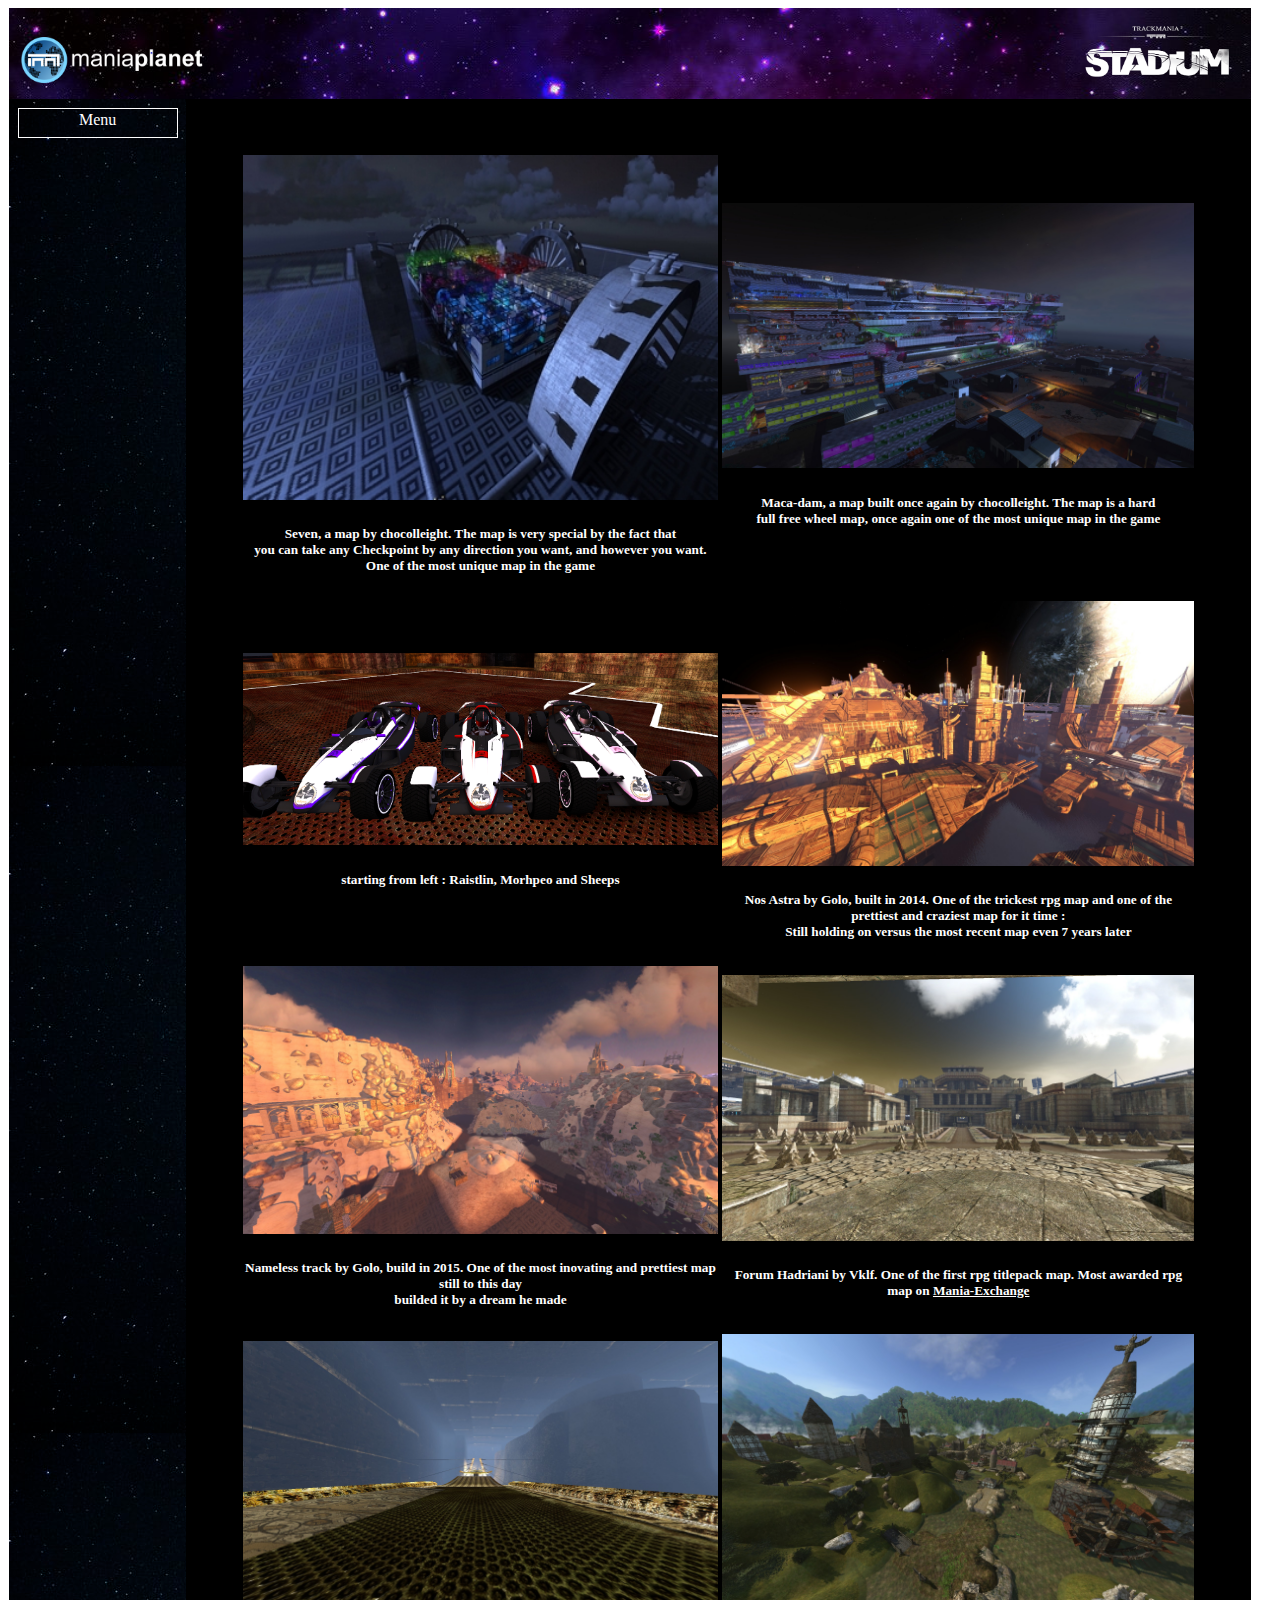
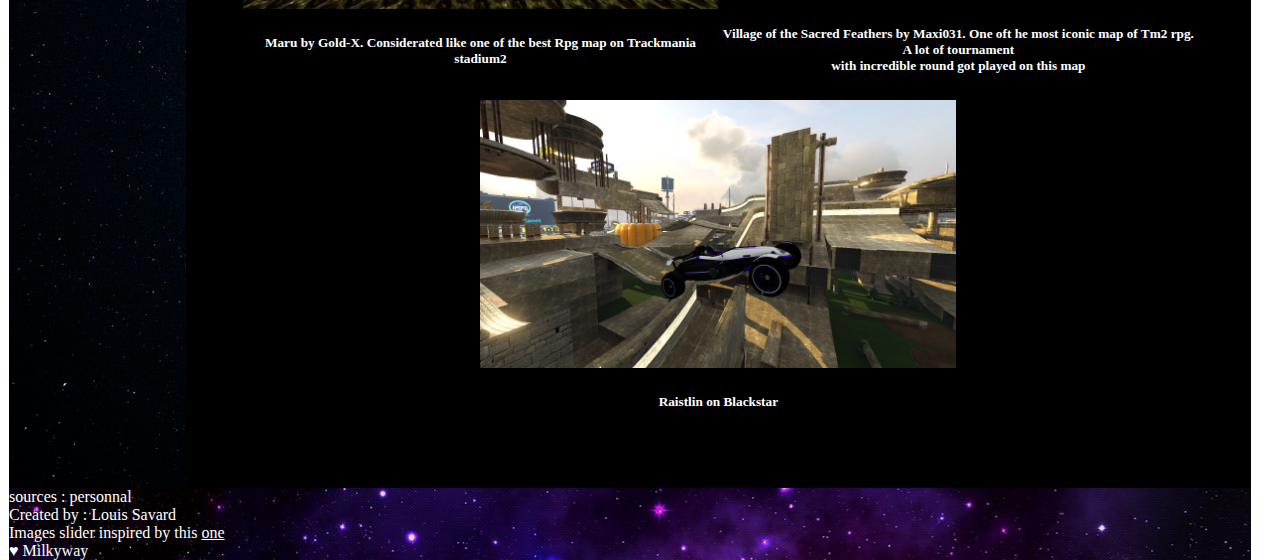
==== Galleries.html @ 608ead1a "Add files via upload" ====
<!DOCTYPE html>
 <!--PFI - Louis Savard-->
<html lang="fr">
    <head>
	    <link rel="stylesheet" href="PFI.css">
	    <title> "Milkyway" </title>
	  
	</head>
	<body> 
	  <div id="grillemenu">
	    <header id="headerStyle">
		    <div>
		         <a target="blank" href="https://www.maniaplanet.com/"><img title="logoTrackmania" alt="trackmania" Src="./image/trackmanialogo.png" style ="width:15%;height:15%;"></a>
				 <img title="logoTrackmania" alt="trackmania" Src="./image/tm2logo.png" style ="width:12%;height:12%; margin-left:72%">
		    </div>
	    </header>
		<nav id="NavStyle">
		    <div id="menuderoulant">
			  Menu
			  <div id = "divenglobant">
			  <a href="index.html">
		        <div class="navigation">
			         Accueil
			    </div>
			  </a>	
				<a href="Lesjoueurs.html">
			       <div class="navigation">
			           Les joueurs
			       </div>
				</a>
				<a href="Galleries.html">
			        <div id="GalleriesMenu">
			             Galleries
			        </div>
			    </a>
			  </div>	
			</div>
		</nav>
	    <main id="mainStyle">
			  <table id="tablegallerie">
			    <tr>
				  <td>
				    <img title="Seven" alt="Seven" Src="./image/seven.jpeg" width="100%" height="100%">
					<h5>Seven, a map by chocolleight. The map is very special by the fact that<br>
					you can take any Checkpoint by any direction you want, and however you want.<br>
					One of the most unique map in the game</h5>
				  </td>
				  <td>
				    <img title="Macadam" alt="Macadam" Src="./image/macadam.jpg" width="100%" height="100%">
					<h5>Maca-dam, a map built once again by chocolleight. The map is a hard<br>
					full free wheel map, once again one of the most unique map in the game</h5>
				  </td>
				</tr>
				<tr>
				  <td>
				     <img title="3 joueurs mw" alt="Raistlin, Morhpeo and Sheeps" Src="./image/lesbro.png" width="100%" height="100%">
					 <h5>starting from left : Raistlin, Morhpeo and Sheeps</h5>
				  </td>
				  <td>
				      <img title="Nos astra" alt="Nos astra" Src="./image/nosastra.jpg" width="100%" height="100%">
					  <h5>Nos Astra by Golo, built in 2014. One of the trickest rpg map and one of the prettiest and craziest map for it time :<br>
					  Still holding on versus the most recent map even 7 years later</h5>
				  </td>
				</tr>
                <tr>				
				  <td>
				       <img title="nameless" alt="Nameless track" Src="./image/nameless.jpg" width="100%" height="100%">
					   <h5>Nameless track by Golo, build in 2015. One of the most inovating and prettiest map still to this day<br>
					   builded it by a dream he made</h5>
				  </td>
				  <td>
				      <img title="Forum" alt="Forum Hadriani" Src="./image/forum.jpg" width="100%" height="100%">
					  <h5>Forum Hadriani by Vklf. One of the first rpg titlepack map. Most awarded rpg map on <a target="blank" href="https://www.maniaplanet.com/">Mania-Exchange</a></h5>
				  </td>
			    </tr>
				<tr>
				  <td>
				      <img title="Maru" alt="Maru" Src="./image/maru.jpg" width="100%" height="100%">
					  <h5>Maru by Gold-X. Considerated like one of the best Rpg map on Trackmania stadium2</h5>
				  </td>
				  <td> 
				      <img title="Village" alt="Village of the Sacred Feathers" Src="./image/village.jpg" width="100%" height="100%" >
					  <h5>Village of the Sacred Feathers by Maxi031. One oft he most iconic map of Tm2 rpg. A lot of tournament <br>
					  with incredible round got played on this map</h5>
				  </td>
				</tr>
				<tr>
				  <td>
				    <div id="lasttd">
				      <img title="Raistlin" alt="Raistlin on blackstar" Src="./image/raistlin.png" width="100%" height="100%" >
					  <h5>Raistlin on Blackstar</h5>
					</div>  
				  </td>
			    </tr>
		     </table>
	    </main>
		<footer id="footerstyle">
		   sources : personnal<br>
		   Created by : Louis Savard<br>
		   Images slider inspired by this <a target="blank" href="http://qnimate.com/creating-a-slider-using-html-and-css-only/">one</a><br>
		   ♥ Milkyway
		</footer>
	  </div>	
    </body>
</html>
---- PFI.css ----
.pageChanging1
{
	position:relative;
	width:5vw;
	color:white;
	text-align:center;
	float:left;
	top:2vh;
	background:black;
	opacity:0.5;
}
.pageChanging2
{
	width:5vw;
	color:white;
	text-align:center;
	margin-left:95%;
	float:right;
}
.pageChanging3
{
	width:5vw;
	color:white;
	text-align:center;
	margin-right:95%;
	float:left:
}
.pageChanging4
{
	position:relative;
	width:5vw;
	color:white;
	text-align:center;
	background:black;
	opacity:0.5;
	margin-left:94%;
	
}
a
{
	color:white;
	
}
#grillemenu
{
	background-position: center;
	background-repeat: no-repeat;
	background-size: cover;
	margin-bottom:1px;
	margin-left:1px;
	display:grid;
	grid-template-columns: 1fr 6fr;
	grid-template-rows: 3fr 20fr 3fr;
	height: 97vh;
	width: 97vw;
	background-color:black;
}
#headerStyle
{
	color:white;
	padding:1%;
	grid-column: 1 / 6;
	grid-rows: 1 / 3;
	background-image: url("image/background.jpg");
	
	
}
#footerstyle
{
	color:white;
	grid-column: 1 / 6;
	grid-rows: 23 / 25;
	background-image: url("image/background.jpg");
}
#mainStyle
{
	color:white;
	grid-column: 2 / 6;
	grid-rows: 3 / 22;
	grid-row-gap:5%;
	background-color:black;
	background-size: no-repeat;
}
#NavStyle
{
	text-align:center;
	color:white;
	grid-column: 1 / 2;
	grid-rows: 3 / 22;
	background-image: url("image/backgroundmain.jpeg");
}
.navigation
{
	color:white;
	border: 1px solid white;
	padding:10%;
	margin: 5%;
	text-align:center;
}
.navigation:hover
{
	background-color:white;
	color:black;
}
#accueilpage1
{
	color:white;
	border: 1px solid white;
	padding:10%;
	margin: 5%;
	background:black;
	opacity:0.5;
}
#menuderoulant
{
	text-align:center;
	color:white;
	border: 1px solid white;
	margin: 5%;
	height: 25px;
	padding: 1%;
}
#menuderoulant:hover>#divenglobant
{
	display:block;
}
#divenglobant
{
	padding:5%;
	display:none;         
}
#lesjoueurspage1
{
	color:white;
	border: 1px solid white;
	padding:10%;
	margin: 5%;
	background:black;
	opacity:0.5;
}
#GalleriesMenu
{
	color:white;
	border: 1px solid white;
	padding:10%;
	margin: 5%;
	background:black;
	opacity:0.5;
}
#mini-text
{
	text-align:center;
}
.imagemain
{
	margin-left:45%;
}
.imagemain1
{
	margin-left:40%;
}

#textepageaccuiel
{
	margin-left:45%;
	font-size:200%;
	color:#666666;
}
#textepageaccuiel::first-letter
{
	color:white;
}
#textepageaccuie::last-letter
{
	color:white;
}
.other-color
{ 
    color:white;	
}
#TextPrésentationMilky
{
	text-align:center;
	
}
#green-color-choco
{
	color:green;
}
.grey-milkyway
{
	color:#666666;
}
#orange-color-choco
{
	color:orange;
}
.Titre
{
	font-size:200%;
	color:white;
	text-align:center;
	 text-shadow: 2px 2px #666666
}
.joueur-name
{
	font-size:250%;
	margin-left:1%;
}
.joueur-name-impair
{
	font-size:250%;
	margin-left:53%;
	margin-top:8%;
}
.joueur-text
{
	color:#F0FFF0;
	margin-left:4%;
	font-size:115%;
}
.joueur-textimpair
{
	color:#F0FFF0;
	font-size:115%;
}
.iframe
{
   float:right;
   margin-right:5%;
}
#color-morpheo
{
	color:#8B0000;
}
.iframeimpaire
{
	float:left;
	margin-left:6%;
}
#black-color-agent
{
	color:#303030;
}
#color-andy
{
	color:yellow;
}
#purple-color-ari
{
	color:DarkMagenta;
}
#pink-color-ari
{
	color:#ff99c2;
}
#color-artisse
{
	color:#6A5ACD;
}
#color-chaos
{
	color:lime;
}
#color-ludo
{
	color:cyan;
}
#color-nuutzy
{
	color:red;
}
#color-pierre
{
	color:orange;
}
#color-sheep
{
	color:LightPink;
}
#color-raistlin
{
	color:Darkviolet;
}
#blue-color-sixela
{
	color:blue;
}
#yellow-color-sixela
{
	color:yellow;
}
#color-yuke
{
	color:yellow;
}
#color-bas
{
	color:Darkgreen;
}
#color-exe
{
	color:lightGreen;
}
#color-nox1
{
	color:GoldenRod
}
#color-nox2
{
	color:brown;
}
#color-sky
{
	color:deepskyblue;
}
.divmapper
{
   float:right;
   margin-right:5%;
}
.slider-holder
        {
            width: 600px;
            height: 400px;
            background-color: yellow;
            margin-left: auto;
            margin-right: auto;
            margin-top: 0px;
            text-align: center;
            overflow: hidden;
        }
       
.image-holder
        {
            width: 4800px;
            height: 400px;
            clear: both;
            position: relative;
           
            -webkit-transition: left 2s;
            -moz-transition: left 2s;
            -o-transition: left 2s;
            transition: left 2s;
        }
       
.slider-image
        {
			width:600px;
			height:400px;
            float: left;
            margin: 0px;
            padding: 0px;
            position: relative;
        }
       
#slider-image-1:target ~ .image-holder
        {
            left: 0px;
        }
       
#slider-image-2:target ~ .image-holder
        {
            left: -600px;
        }
       
#slider-image-3:target ~ .image-holder
        {
            left: -1200px;
        }
#slider-image-4:target ~ .image-holder
        {
            left: -1800px;
        }
#slider-image-5:target ~ .image-holder
{
            left: -2400px;
}
#slider-image-6:target ~ .image-holder
{
            left: -3000px;
}
#slider-image-7:target ~ .image-holder
{
            left: -3600px;
}
#slider-image-8:target ~ .image-holder
{
            left: -4200px;
}

.button-holder
        {
            position: relative;
            top: -20px;
        }
       
.slider-change
        {
            display: inline-block;
            height: 10px;
            width: 10px;
            border-radius: 5px;
            background-color: brown;
        }	
		
/*---------------------------------------------------------------*/		
		
#slider-image-9:target ~ .image-holder2
{
            left: 0px;
}
#slider-image-10:target ~ .image-holder2
{
            left: -600px;
}
.slider-holder2
        {
            width: 600px;
            height: 400px;
            background-color: yellow;
            margin-left: auto;
            margin-right: auto;
            margin-top: 0px;
            text-align: center;
            overflow: hidden;
        }
       
.image-holder2
        {
            width:  1200px;
            height: 400px;
            clear: both;
            position: relative;
           
            -webkit-transition: left 2s;
            -moz-transition: left 2s;
            -o-transition: left 2s;
            transition: left 2s;
        }
       
.slider-image2
        {
			width:600px;
			height:400px;
            float: left;
            margin: 0px;
            padding: 0px;
            position: relative;
        }
.button-holder2
        {
            position: relative;
            top: -20px;
        }
       
.slider-change2
        {
            display: inline-block;
            height: 10px;
            width: 10px;
            border-radius: 5px;
            background-color: brown;
        }
		
		
		
 #slider-image-11:target ~ .image-holder3
{
            left: 0px;
}
#slider-image-12:target ~ .image-holder3
{
            left: -600px;
}
#slider-image-13:target ~ .image-holder3
{
            left: -1200px;
}
#slider-image-14:target ~ .image-holder3
{
            left: -1800px;
}
#slider-image-15:target ~ .image-holder3
{
            left: -2400px;
}
#slider-image-16:target ~ .image-holder3
{
            left: -3000px;
}
#slider-image-17:target ~ .image-holder3
{
            left: -3600px;
}
#slider-image-18:target ~ .image-holder3
{
            left: -4200px;
}
.slider-holder3
        {
            width: 600px;
            height: 400px;
            background-color: yellow;
            margin-left: auto;
            margin-right: auto;
            margin-top: 0px;
            text-align: center;
            overflow: hidden;
        }
       
.image-holder3
        {
            width:  4800px;
            height: 400px;
            clear: both;
            position: relative;
           
            -webkit-transition: left 2s;
            -moz-transition: left 2s;
            -o-transition: left 2s;
            transition: left 2s;
        }
       
.slider-image3
        {
			width:600px;
			height:400px;
            float: left;
            margin: 0px;
            padding: 0px;
            position: relative;
        }
.button-holder3
        {
            position: relative;
            top: -20px;
        }
       
.slider-change3
        {
            display: inline-block;
            height: 10px;
            width: 10px;
            border-radius: 5px;
            background-color: brown;
        }
		
		
		
		
		
#slider-image-19:target ~ .image-holder4
{
            left: 0px;
}
#slider-image-20:target ~ .image-holder4
{
            left: -600px;
}
#slider-image-21:target ~ .image-holder4
{
            left: -1200px;
}
#slider-image-22:target ~ .image-holder4
{
            left: -1800px;
}
#slider-image-23:target ~ .image-holder4
{
            left: -2400px;
}
#slider-image-24:target ~ .image-holder4
{
            left: -3000px;
}
#slider-image-25:target ~ .image-holder4
{
            left: -3600px;
}
.slider-holder4
        {
            width: 600px;
            height: 400px;
            background-color: yellow;
            margin-left: auto;
            margin-right: auto;
            margin-top: 0px;
            text-align: center;
            overflow: hidden;
        }
       
.image-holder4
        {
            width:  4200px;
            height: 400px;
            clear: both;
            position: relative;
           
            -webkit-transition: left 2s;
            -moz-transition: left 2s;
            -o-transition: left 2s;
            transition: left 2s;
        }
       
.slider-image4
        {
			width:600px;
			height:400px;
            float: left;
            margin: 0px;
            padding: 0px;
            position: relative;
        }
.button-holder4
        {
            position: relative;
            top: -20px;
        }
       
.slider-change4
        {
            display: inline-block;
            height: 10px;
            width: 10px;
            border-radius: 5px;
            background-color: brown;
        }
		
#tablegallerie
{
	border-spacing:50%;
	color:white;
	padding:5%;
}
td
{
	text-align:center;
}
#lasttd
{
   position:relative;
   left:50%;
}



@media screen and (max-width:600px)
{
	.iframe
   {
      margin-left:4%;
   }
   .iframeimpaire
  {
	margin-left:6%;
  }
   p
   {
	   margin-left:4%;
   }
   
}
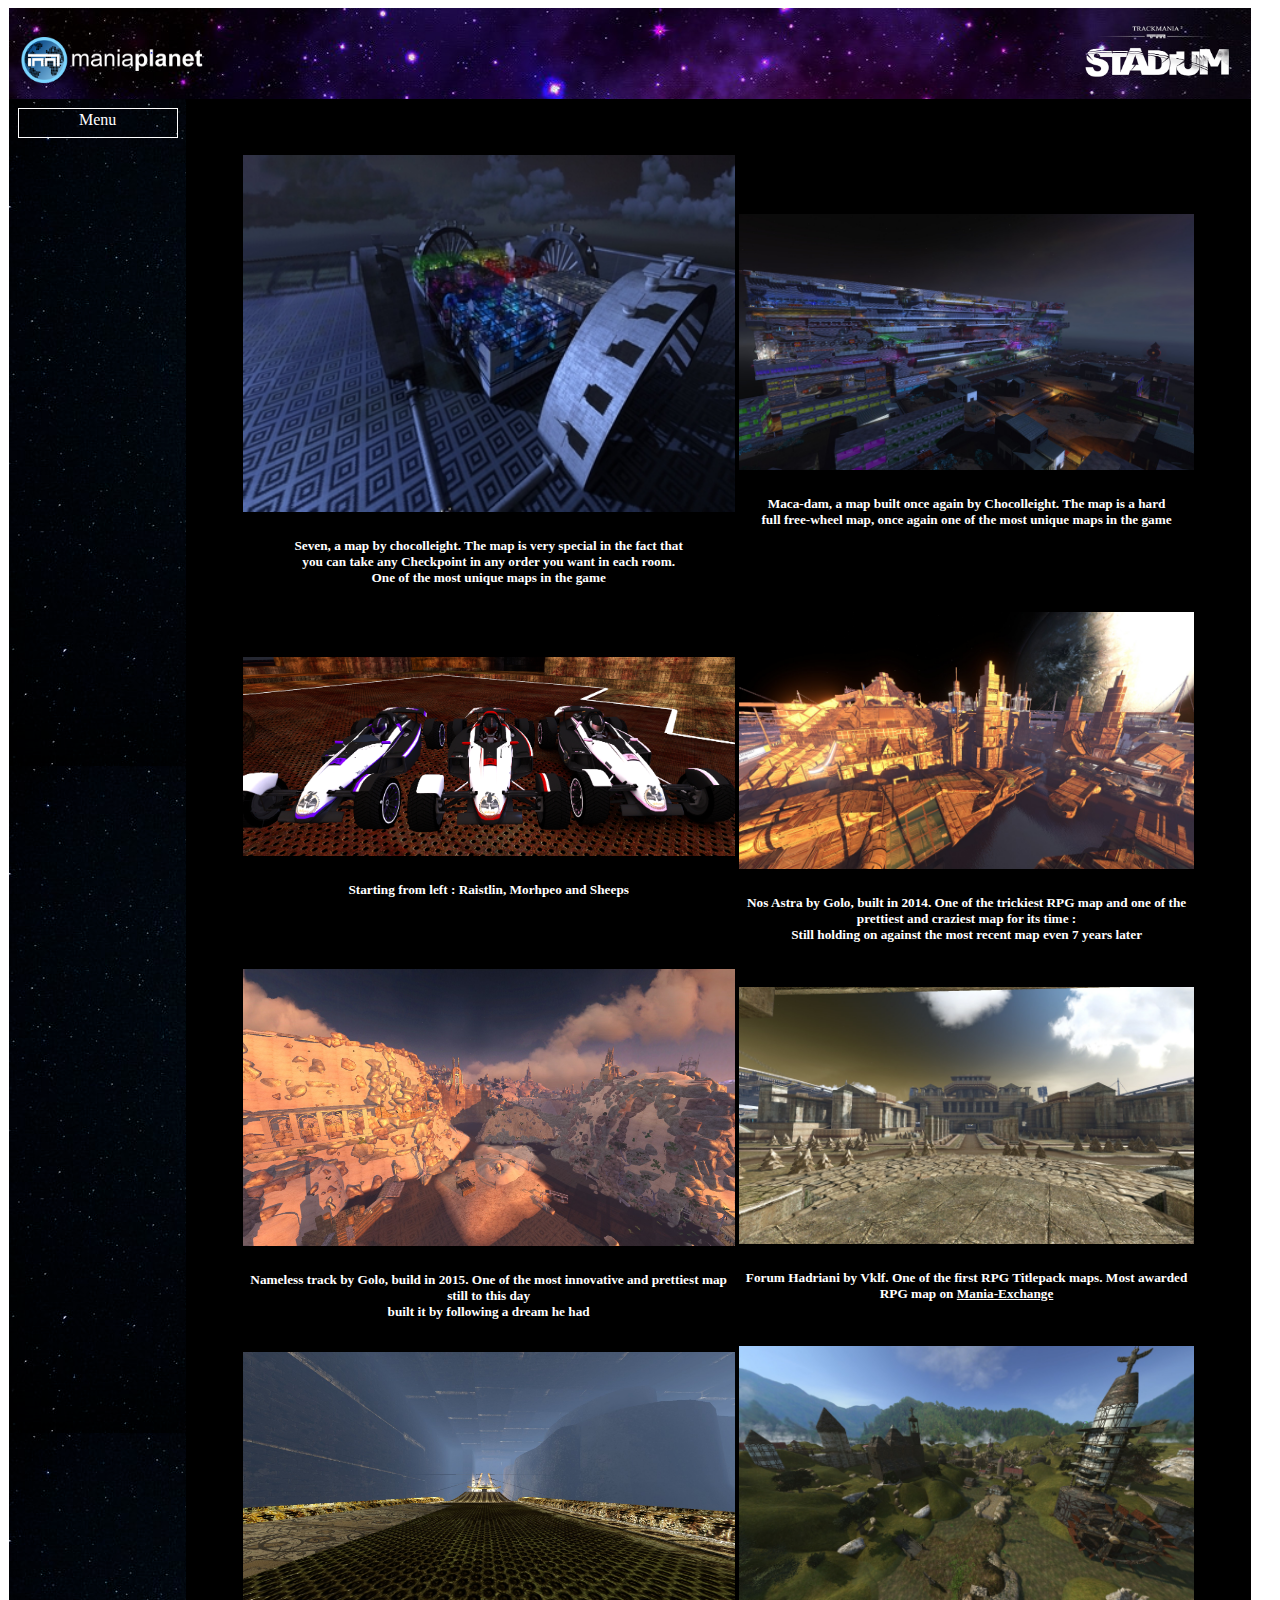
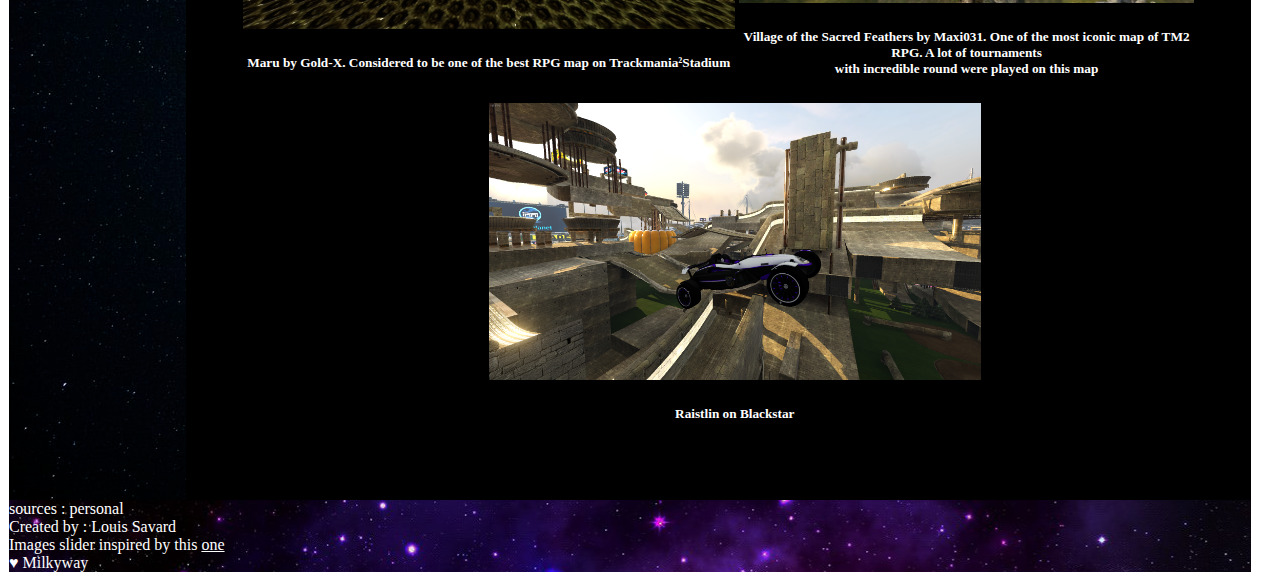
==== commit 248b362c: "Add files via upload" ====
--- a/Galleries.html
+++ b/Galleries.html
@@ -41,47 +41,47 @@
 			    <tr>
 				  <td>
 				    <img title="Seven" alt="Seven" Src="./image/seven.jpeg" width="100%" height="100%">
-					<h5>Seven, a map by chocolleight. The map is very special by the fact that<br>
-					you can take any Checkpoint by any direction you want, and however you want.<br>
-					One of the most unique map in the game</h5>
+					<h5>Seven, a map by chocolleight. The map is very special in the fact that<br>
+					you can take any Checkpoint in any order you want in each room.<br>
+					One of the most unique maps in the game</h5>
 				  </td>
 				  <td>
 				    <img title="Macadam" alt="Macadam" Src="./image/macadam.jpg" width="100%" height="100%">
-					<h5>Maca-dam, a map built once again by chocolleight. The map is a hard<br>
-					full free wheel map, once again one of the most unique map in the game</h5>
+					<h5>Maca-dam, a map built once again by Chocolleight. The map is a hard<br>
+					full free-wheel map, once again one of the most unique maps in the game</h5>
 				  </td>
 				</tr>
 				<tr>
 				  <td>
 				     <img title="3 joueurs mw" alt="Raistlin, Morhpeo and Sheeps" Src="./image/lesbro.png" width="100%" height="100%">
-					 <h5>starting from left : Raistlin, Morhpeo and Sheeps</h5>
+					 <h5>Starting from left : Raistlin, Morhpeo and Sheeps</h5>
 				  </td>
 				  <td>
 				      <img title="Nos astra" alt="Nos astra" Src="./image/nosastra.jpg" width="100%" height="100%">
-					  <h5>Nos Astra by Golo, built in 2014. One of the trickest rpg map and one of the prettiest and craziest map for it time :<br>
-					  Still holding on versus the most recent map even 7 years later</h5>
+					  <h5>Nos Astra by Golo, built in 2014. One of the trickiest RPG map and one of the prettiest and craziest map for its time :<br>
+					  Still holding on against the most recent map even 7 years later</h5>
 				  </td>
 				</tr>
                 <tr>				
 				  <td>
 				       <img title="nameless" alt="Nameless track" Src="./image/nameless.jpg" width="100%" height="100%">
-					   <h5>Nameless track by Golo, build in 2015. One of the most inovating and prettiest map still to this day<br>
-					   builded it by a dream he made</h5>
+					   <h5>Nameless track by Golo, build in 2015. One of the most innovative and prettiest map still to this day<br>
+					   built it by following a dream he had</h5>
 				  </td>
 				  <td>
 				      <img title="Forum" alt="Forum Hadriani" Src="./image/forum.jpg" width="100%" height="100%">
-					  <h5>Forum Hadriani by Vklf. One of the first rpg titlepack map. Most awarded rpg map on <a target="blank" href="https://www.maniaplanet.com/">Mania-Exchange</a></h5>
+					  <h5>Forum Hadriani by Vklf. One of the first RPG Titlepack maps. Most awarded RPG map on <a target="blank" href="https://www.maniaplanet.com/">Mania-Exchange</a></h5>
 				  </td>
 			    </tr>
 				<tr>
 				  <td>
 				      <img title="Maru" alt="Maru" Src="./image/maru.jpg" width="100%" height="100%">
-					  <h5>Maru by Gold-X. Considerated like one of the best Rpg map on Trackmania stadium2</h5>
+					  <h5>Maru by Gold-X. Considered to be one of the best RPG map on Trackmania²Stadium</h5>
 				  </td>
 				  <td> 
 				      <img title="Village" alt="Village of the Sacred Feathers" Src="./image/village.jpg" width="100%" height="100%" >
-					  <h5>Village of the Sacred Feathers by Maxi031. One oft he most iconic map of Tm2 rpg. A lot of tournament <br>
-					  with incredible round got played on this map</h5>
+					  <h5>Village of the Sacred Feathers by Maxi031. One of the most iconic map of TM2 RPG. A lot of tournaments <br>
+					  with incredible round were played on this map</h5>
 				  </td>
 				</tr>
 				<tr>
@@ -95,7 +95,7 @@
 		     </table>
 	    </main>
 		<footer id="footerstyle">
-		   sources : personnal<br>
+		   sources : personal<br>
 		   Created by : Louis Savard<br>
 		   Images slider inspired by this <a target="blank" href="http://qnimate.com/creating-a-slider-using-html-and-css-only/">one</a><br>
 		   ♥ Milkyway
--- a/PFI.css
+++ b/PFI.css
@@ -238,11 +238,11 @@
 	float:left;
 	margin-left:6%;
 }
-#black-color-agent
+.black-color-agent
 {
 	color:#303030;
 }
-#color-andy
+.color-andy
 {
 	color:yellow;
 }
@@ -254,31 +254,31 @@
 {
 	color:#ff99c2;
 }
-#color-artisse
+.color-artisse
 {
 	color:#6A5ACD;
 }
-#color-chaos
+.color-chaos
 {
 	color:lime;
 }
-#color-ludo
+.color-ludo
 {
 	color:cyan;
 }
-#color-nuutzy
+.color-nuutzy
 {
 	color:red;
 }
-#color-pierre
+.color-pierre
 {
 	color:orange;
 }
-#color-sheep
+.color-sheep
 {
 	color:LightPink;
 }
-#color-raistlin
+.color-raistlin
 {
 	color:Darkviolet;
 }
@@ -290,15 +290,15 @@
 {
 	color:yellow;
 }
-#color-yuke
+.color-yuke
 {
 	color:yellow;
 }
-#color-bas
+.color-bas
 {
 	color:Darkgreen;
 }
-#color-exe
+.color-exe
 {
 	color:lightGreen;
 }
@@ -310,7 +310,7 @@
 {
 	color:brown;
 }
-#color-sky
+.color-sky
 {
 	color:deepskyblue;
 }
